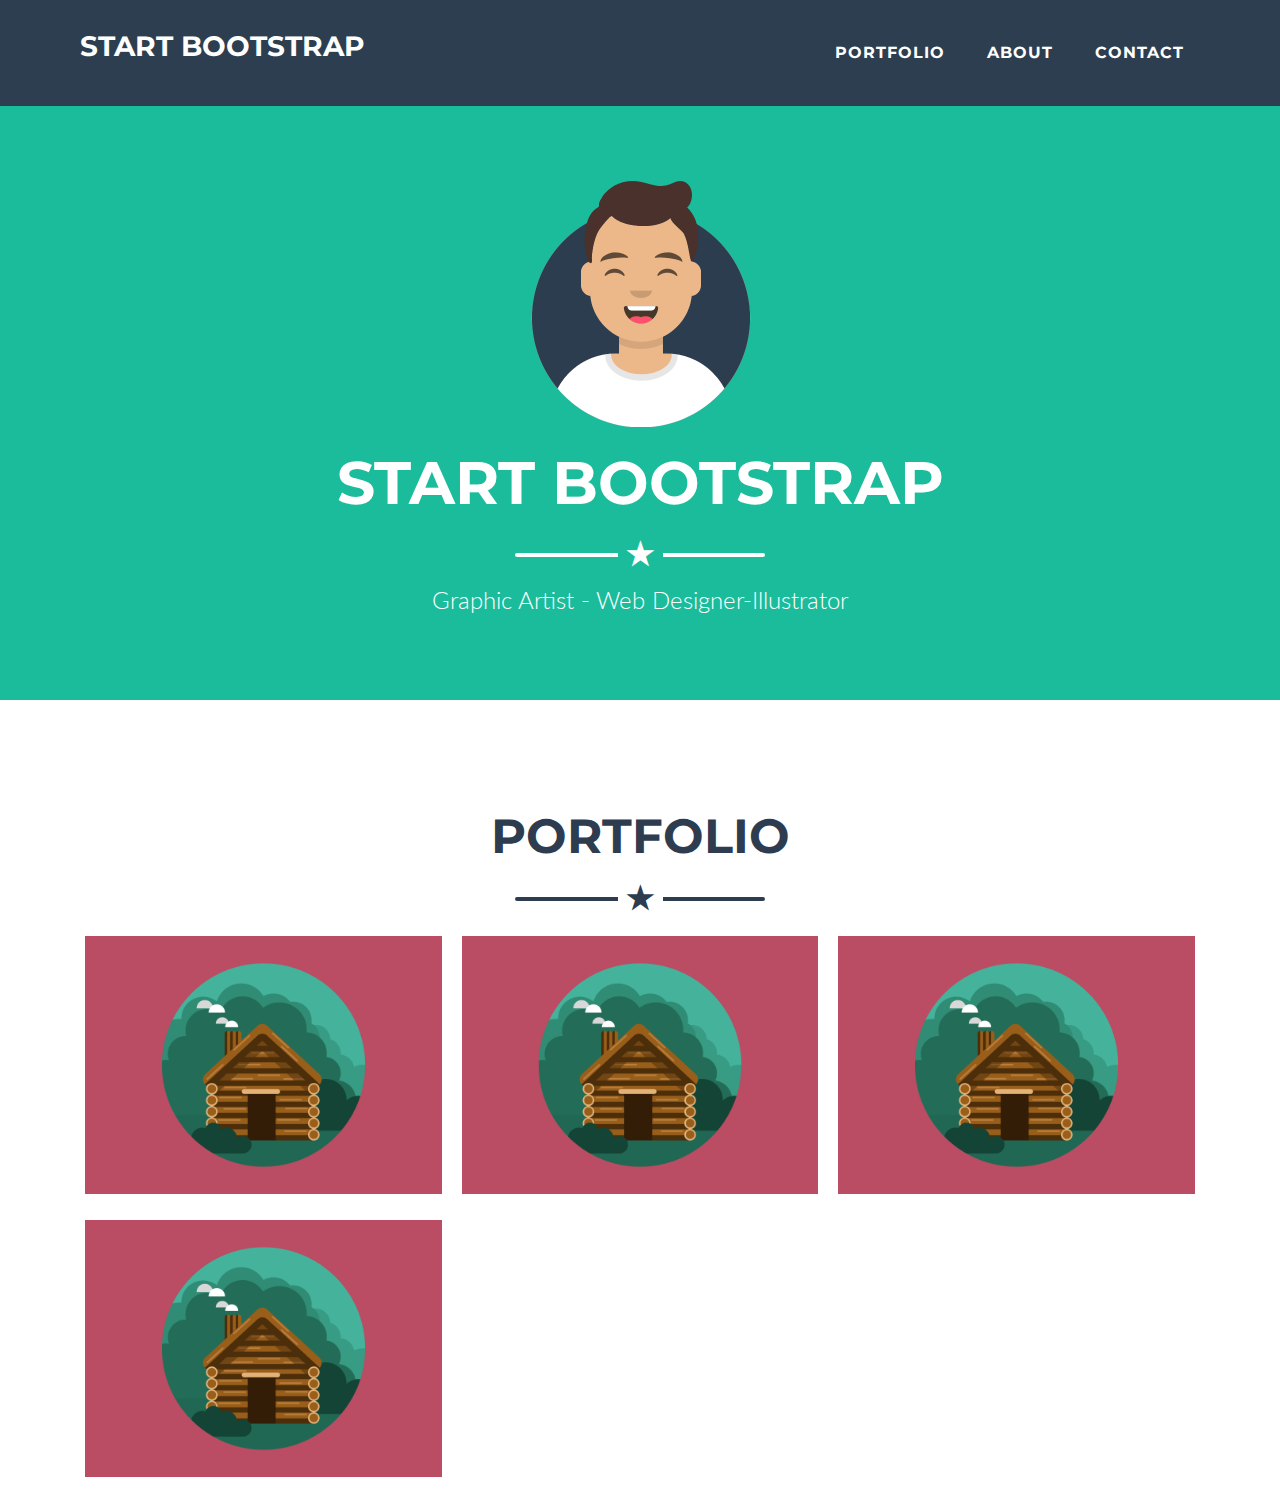
==== cssuygulama1/index.html @ ef06e5a8 "first" ====
<!DOCTYPE html>
<html lang="en">

<head>
    <meta charset="UTF-8">
    <meta http-equiv="X-UA-Compatible" content="IE=edge">
    <meta name="viewport" content="width=device-width, initial-scale=1.0">
    <meta name="description" content="">
    <meta name="author" content="">
    <title>Freelancer - Start Bootsrap Template</title>
    <link rel="preconnect" href="https://fonts.googleapis.com">
    <link rel="preconnect" href="https://fonts.gstatic.com" crossorigin>
    <link href="https://fonts.googleapis.com/css2?family=Lato:wght@400;700&display=swap" rel="stylesheet">
    <link rel="preconnect" href="https://fonts.googleapis.com">
    <link rel="preconnect" href="https://fonts.gstatic.com" crossorigin>
    <link href="https://fonts.googleapis.com/css2?family=Montserrat:wght@400;700&display=swap" rel="stylesheet">
    <link rel="stylesheet" href="https://cdnjs.cloudflare.com/ajax/libs/font-awesome/6.3.0/css/all.min.css"
        integrity="sha512-SzlrxWUlpfuzQ+pcUCosxcglQRNAq/DZjVsC0lE40xsADsfeQoEypE+enwcOiGjk/bSuGGKHEyjSoQ1zVisanQ=="
        crossorigin="anonymous" referrerpolicy="no-referrer" />
    <link rel="stylesheet" href="style.css">
</head>

<body>
    <nav>
        <div class="container clearfix">
            <div id="logo-box">
                <a href="#" class="logo text-uppercase" target="_blank"> Start Bootstrap </a>
            </div>
            <div id="nav-links">
                <ul>
                    <li class="nav-item text-uppercase">
                        <a href="#" class="nav-link">Portfolio</a>
                    </li>
                    <li class="nav-item text-uppercase">
                        <a href="#" class="nav-link">About</a>
                    </li>
                    <li class="nav-item text-uppercase">
                        <a href="#" class="nav-link">Contact</a>
                    </li>
                </ul>
            </div>
        </div>
    </nav>

    <header>
        <div class="container">
            <img id="profil-image" class="img-fluid" src="images/avatar.png" alt="">
            <h1 class="text-uppercase">Start Bootstrap</h1>
            <hr class="star-light">
            <h2>Graphic Artist - Web Designer-Illustrator</h2>
        </div>
    </header>
    <section id="portfolio">
        <div class="container">
            <h2 class="text-uppercase">Portfolio</h2>
            <hr class="star-dark">

            <div id="portfolio-images" class="clearfix">
                <div class="col">
                    <div class="portfolio-item">
                        <a href="#">
                            <img class="img-fluid-p" src="images/cabin.png" alt="">
                        </a>

                    </div>
                </div>

                <div class="col">
                    <div class="portfolio-item">
                        <a href="#">
                            <img class="img-fluid-p" src="images/cabin.png" alt="">
                        </a>

                    </div>
                </div>

                <div class="col">
                    <div class="portfolio-item">
                        <a href="#">
                            <img class="img-fluid-p" src="images/cabin.png" alt="">
                        </a>

                    </div>
                </div>

                <div class="col">
                    <div class="portfolio-item">
                        <a href="#">
                            <img class="img-fluid-p" src="images/cabin.png" alt="">

                            <div class="img-overlay">
                                <div class="icon"></div>
                            </div>
                        </a>

                    </div>
                </div>
                

            </div>


        </div>

    </section>
</body>

</html>
---- cssuygulama1/style.css ----
* {
    padding: 0px;
    margin: 0px;
    box-sizing: border-box;
}

html {
    font-size: 10px;
}

body {
    font-family: "Lato", sans-serif;
    font-size: 1.6rem;
    font-weight: 400;
    line-height: 1.5;
    background-color: #fff;
}

a {
    text-decoration: none;
}

ul {
    list-style-type: none;
}

.img-fluid {
    max-width: 256px;
    height: auto;
}

h1,
h2,
h3,
h4,
h5,
h6 {
    font-weight: 700;
    font-family: "Montserrat";
}

.clearfix::after {
    content: "";
    display: block;
    clear: both;
}


/*navbar*/

nav {
    width: 100%;
    font-family: 'Montserrat', sans-serif;
    background-color: #2c3e4f;
    color: #fff;
    padding-top: 2rem;
    padding-bottom: 2rem;
    position: fixed;
    z-index: 1;
}

#logo-box {
    float: left;
    padding: 0.5rem;
}

.container {
    width: 1140px;
    margin-left: auto;
    margin-right: auto;
    padding-left: 0.5rem;
    padding-right: 0.5rem;
}

#logo-box .logo {
    color: #fff;
    font-weight: 700;
    font-size: 2.8rem;
}

.text-uppercase {
    text-transform: uppercase;
}

#nav-links {
    float: right;
}

#nav-links .nav-item {
    float: left;
    margin: 0.5rem;
}

#nav-links .nav-link {
    color: #fff;
    font-size: 1.6rem;
    font-weight: 700;
    display: block;
    padding: 1.6rem;
    letter-spacing: 0.1rem;
    transition: color 0.4s;
}

#nav-links .nav-link:hover {
    color: #1ABC9B;
}

/*navbar*/

/*header*/

header {
    background-color: #1ABC9B;
    height: 700px;
    padding-top: calc(106px + 7rem);
    text-align: center;
}

header h1 {
    color: white;
    font-size: 6rem;
}

header h2 {
    color: white;
    font-size: 2.4rem;
    font-family: "Lato";
    font-weight: 300;
}

hr.star-light {
    border-color: #fff;
}

hr.star-dark {
    border-color: #2d3d4f;
}

.star-light,
.star-dark {
    border: none;
    border-top: 0.4rem solid;
    max-width: 25rem;
    border-radius: 10px;
    margin: 2.5rem auto;
    overflow: visible;
    height: 0;
}

.star-light::after {
    color: #fff;
    background-color: #1ABC9B;
}

.star-dark::after {
    color: #2d3d4f;
    background-color: #fff;
}

.star-light::after,
.star-dark::after {
    content: "\2605";
    font-weight: 900;
    font-size: 3.2rem;
    position: relative;
    top: -28px;
    padding: 0 8px;
}

/*header*/

/*portfolio*/

#portfolio {
    height: 600px;
    padding-top: 10rem;
    padding-bottom: 10rem;
    text-align: center;
}

#portfolio h2 {
    font-size: 4.8rem;
    color: #2d3d4f;
}

.img-fluid-p{
    max-width: 100%;
    height: auto;
}

.col{
    float: left;
    width: 33.33%;
    padding: 10px;
    
}
.portfolio-item{
    
}
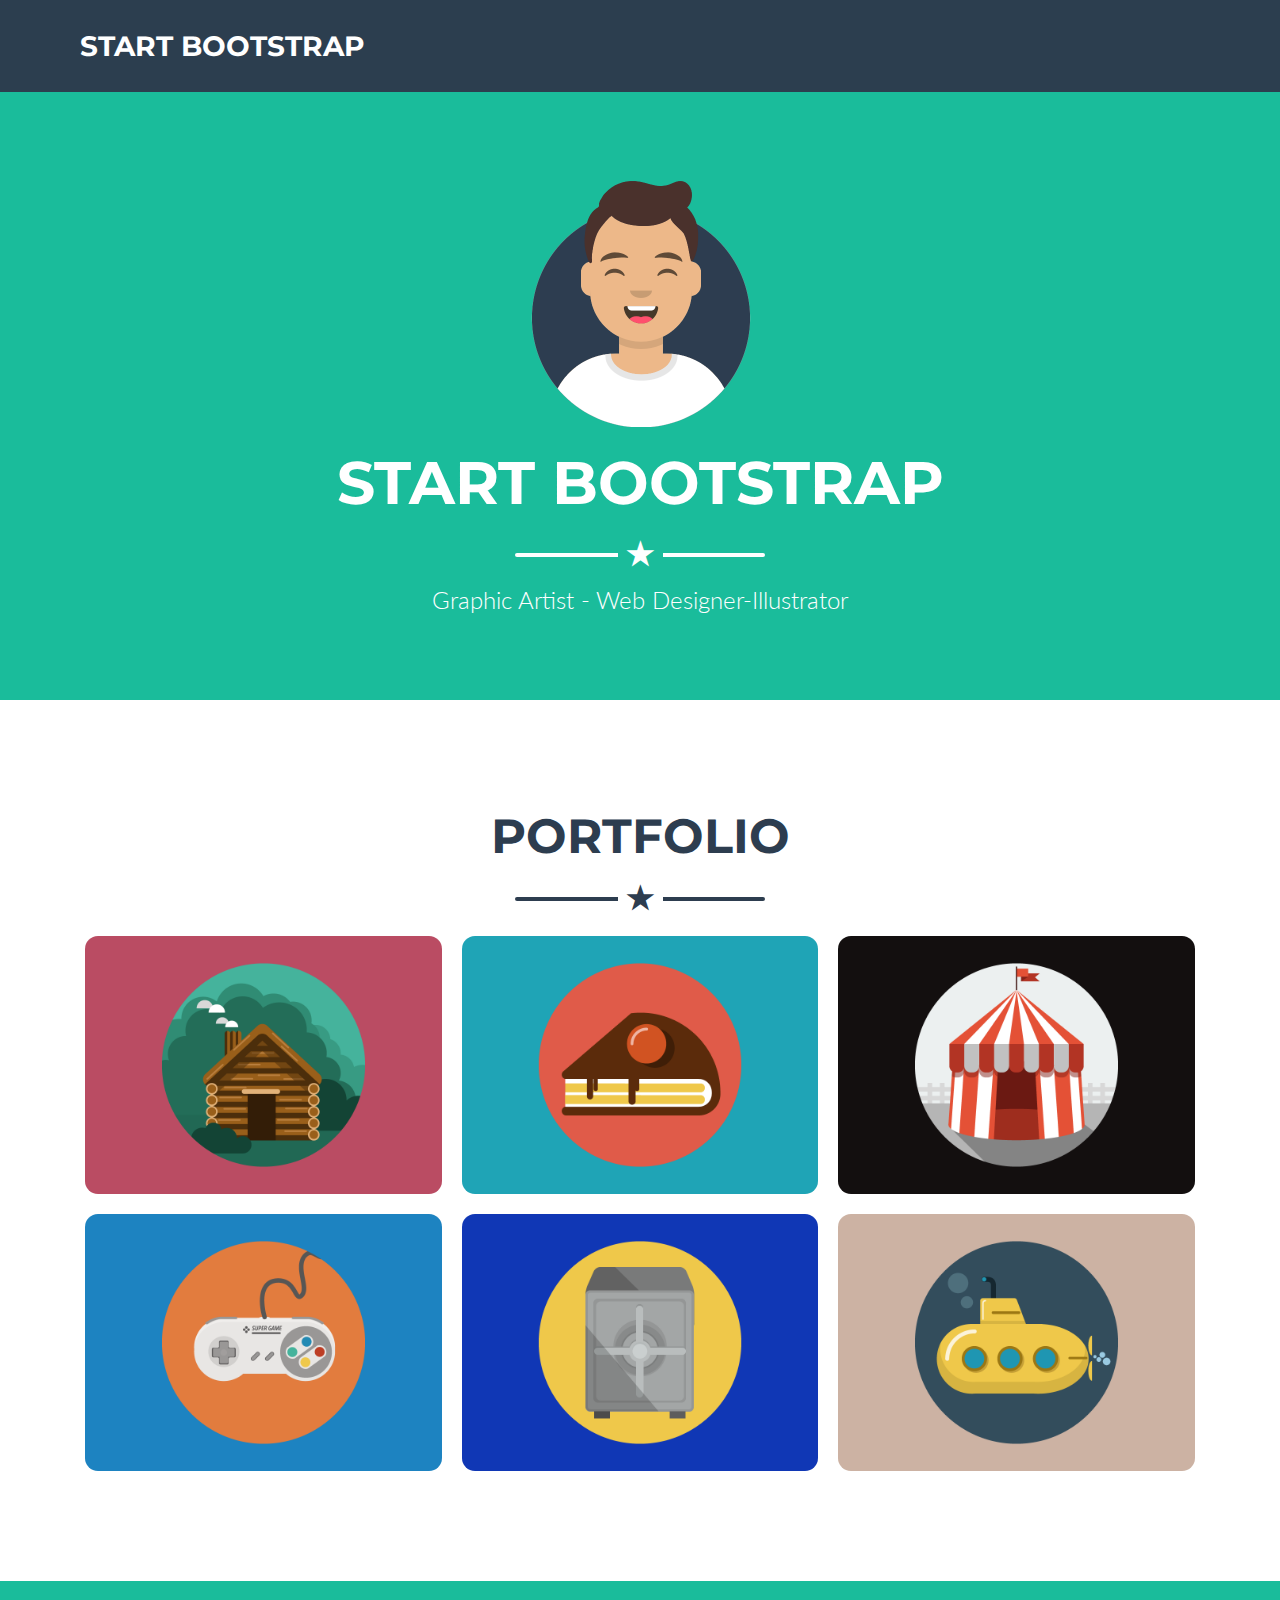
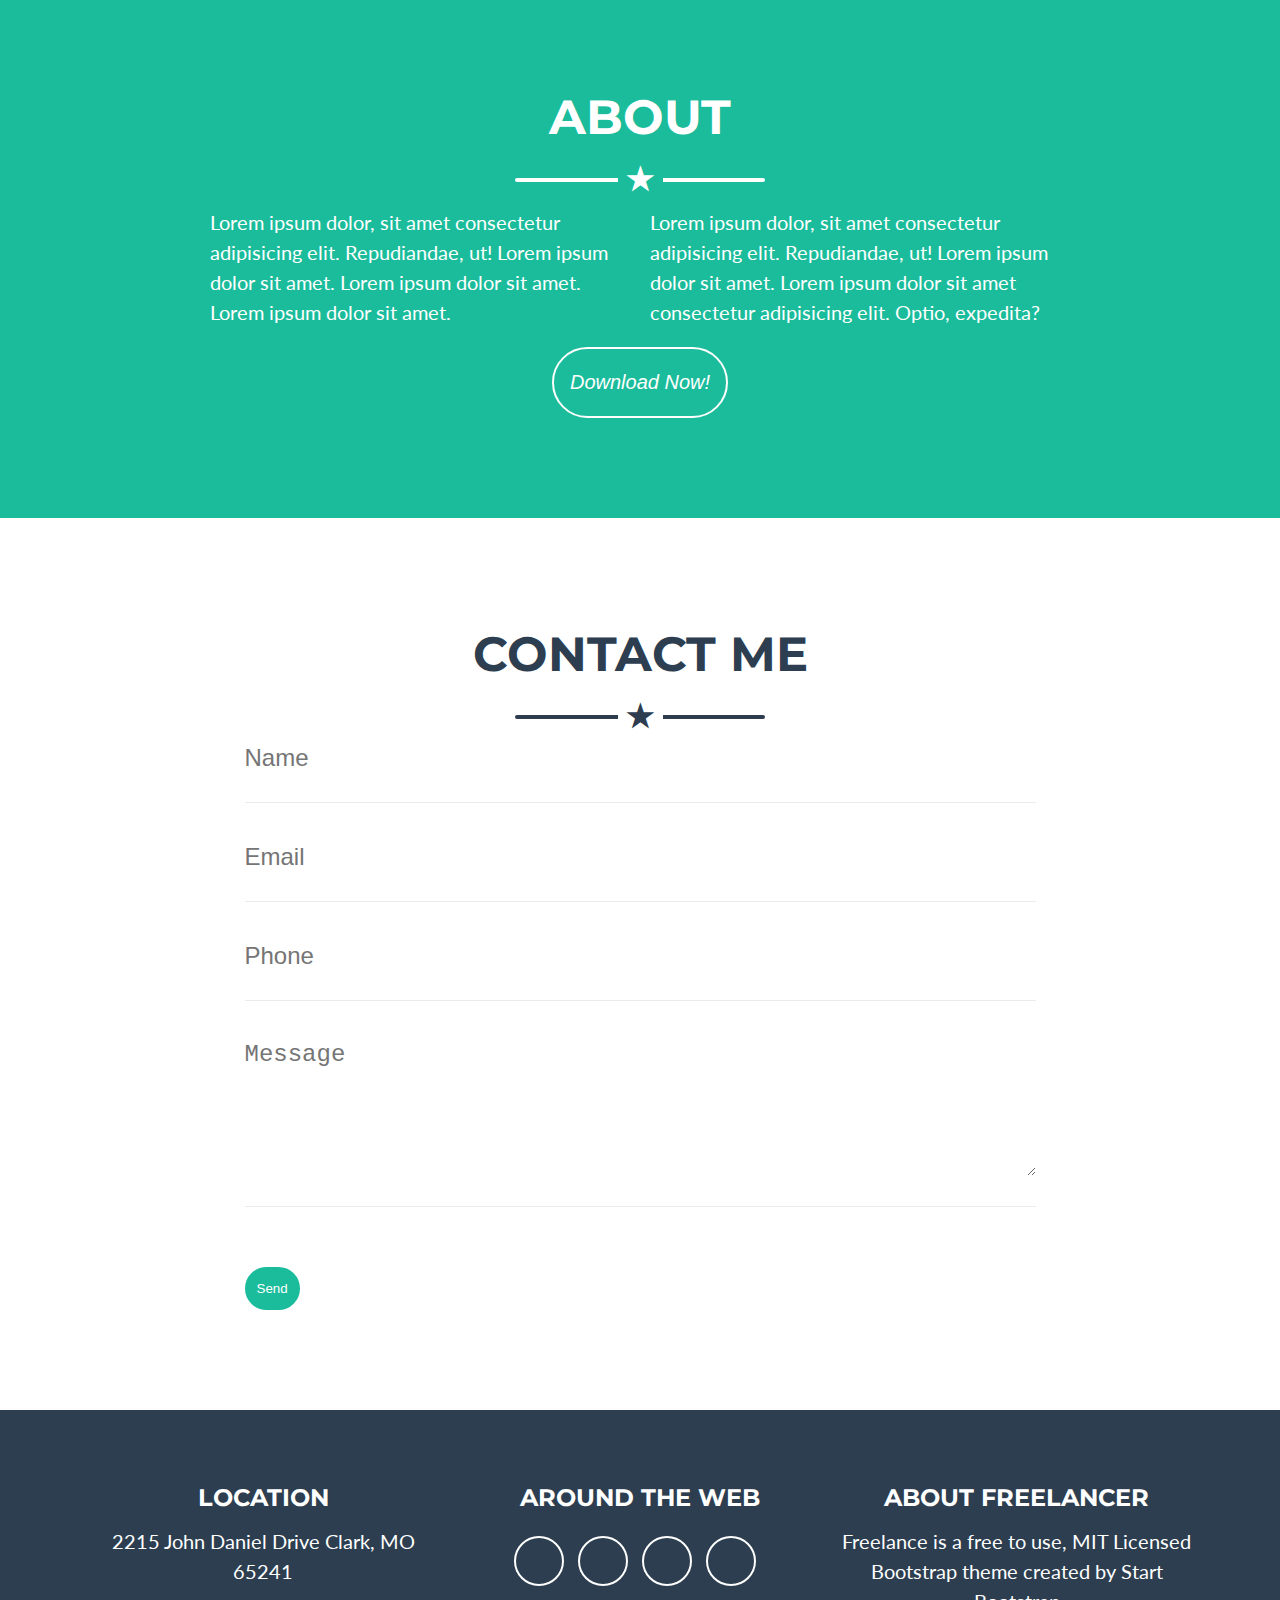
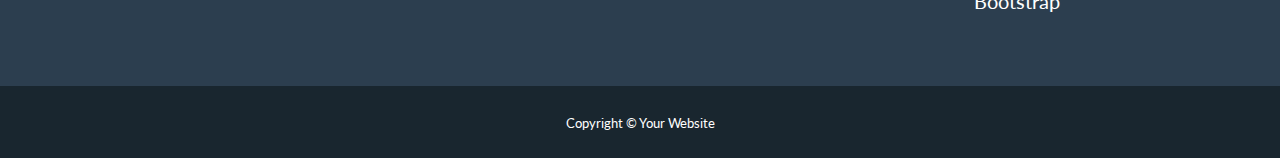
==== commit 7e73e882: "last" ====
--- a/cssuygulama1/index.html
+++ b/cssuygulama1/index.html
@@ -26,8 +26,13 @@
             <div id="logo-box">
                 <a href="#" class="logo text-uppercase" target="_blank"> Start Bootstrap </a>
             </div>
-            <div id="nav-links">
+            <div id="nav-links" class="responsive">
                 <ul>
+                    <li class="nav-item text-uppercase nav-icon">
+                        <a href="#" class="nav-link">
+                            <i class="fa-solid fa-bars"></i>
+                        </a>
+                    </li>
                     <li class="nav-item text-uppercase">
                         <a href="#" class="nav-link">Portfolio</a>
                     </li>
@@ -56,53 +61,207 @@
             <hr class="star-dark">
 
             <div id="portfolio-images" class="clearfix">
+
+
                 <div class="col">
                     <div class="portfolio-item">
                         <a href="#">
                             <img class="img-fluid-p" src="images/cabin.png" alt="">
-                        </a>
-
-                    </div>
-                </div>
-
-                <div class="col">
-                    <div class="portfolio-item">
-                        <a href="#">
-                            <img class="img-fluid-p" src="images/cabin.png" alt="">
-                        </a>
-
-                    </div>
-                </div>
-
-                <div class="col">
-                    <div class="portfolio-item">
-                        <a href="#">
-                            <img class="img-fluid-p" src="images/cabin.png" alt="">
-                        </a>
-
-                    </div>
-                </div>
-
-                <div class="col">
-                    <div class="portfolio-item">
-                        <a href="#">
-                            <img class="img-fluid-p" src="images/cabin.png" alt="">
-
-                            <div class="img-overlay">
-                                <div class="icon"></div>
-                            </div>
-                        </a>
-
-                    </div>
-                </div>
-                
-
-            </div>
-
-
-        </div>
-
+
+                            <div class="img-overlay">
+                                <div class="icon">
+                                    <i class="fa-solid fa-plus"></i>
+                                </div>
+                            </div>
+                        </a>
+
+                    </div>
+                </div>
+
+                <div class="col">
+                    <div class="portfolio-item">
+                        <a href="#">
+                            <img class="img-fluid-p" src="images/cake.png" alt="">
+
+                            <div class="img-overlay">
+                                <div class="icon">
+                                    <i class="fa-solid fa-plus"></i>
+                                </div>
+                            </div>
+                        </a>
+
+                    </div>
+                </div>
+                <div class="col">
+                    <div class="portfolio-item">
+                        <a href="#">
+                            <img class="img-fluid-p" src="images/circus.png" alt="">
+
+                            <div class="img-overlay">
+                                <div class="icon">
+                                    <i class="fa-solid fa-plus"></i>
+                                </div>
+                            </div>
+                        </a>
+
+                    </div>
+                </div>
+                <div class="col">
+                    <div class="portfolio-item">
+                        <a href="#">
+                            <img class="img-fluid-p" src="images/game.png" alt="">
+
+                            <div class="img-overlay">
+                                <div class="icon">
+                                    <i class="fa-solid fa-plus"></i>
+                                </div>
+                            </div>
+                        </a>
+
+                    </div>
+                </div>
+                <div class="col">
+                    <div class="portfolio-item">
+                        <a href="#">
+                            <img class="img-fluid-p" src="images/safe.png" alt="">
+
+                            <div class="img-overlay">
+                                <div class="icon">
+                                    <i class="fa-solid fa-plus"></i>
+                                </div>
+                            </div>
+                        </a>
+
+                    </div>
+                </div>
+                <div class="col">
+                    <div class="portfolio-item">
+                        <a href="#">
+                            <img class="img-fluid-p" src="images/submarine.png" alt="">
+
+                            <div class="img-overlay">
+                                <div class="icon">
+                                    <i class="fa-solid fa-plus"></i>
+                                </div>
+                            </div>
+                        </a>
+                    </div>
+                </div>
+            </div>
+        </div>
     </section>
+
+    <section id="about">
+        <h2 class="text-uppercase">
+            About
+        </h2>
+        <hr class="star-light">
+        <div id="about-text" class="clearfix">
+            <div class="left">
+                <p class="text"> Lorem ipsum dolor, sit amet consectetur adipisicing elit. Repudiandae, ut! Lorem ipsum
+                    dolor sit amet. Lorem ipsum dolor sit amet. Lorem ipsum dolor sit amet.</p>
+            </div>
+            <div class="right">
+                <p class="text">Lorem ipsum dolor, sit amet consectetur adipisicing elit. Repudiandae, ut! Lorem ipsum
+                    dolor sit amet. Lorem ipsum dolor sit amet consectetur adipisicing elit. Optio, expedita?</p>
+            </div>
+        </div>
+
+        <button class="btn btn-outline btn-large">
+            <i class="fa-solid fa-download">Download Now!</i>
+        </button>
+
+    </section>
+
+    <section id="contact">
+        <div class="container">
+            <h2 class="text-uppercase">
+                Contact Me
+            </h2>
+            <hr class="star-dark">
+
+            <form id="contact-form">
+                <div class="form-group">
+                    <input type="text" id="name" placeholder="Name">
+                </div>
+                <div class="form-group">
+                    <input type="text" id="email" placeholder="Email">
+                </div>
+                <div class="form-group">
+                    <input type="text" id="phone" placeholder="Phone">
+                </div>
+                <div class="form-group">
+                    <textarea id="message" rows="5" placeholder="Message"></textarea>
+                </div>
+                <button class="btn btn-primary">
+                    Send
+                </button>
+            </form>
+        </div>
+    </section>
+    <footer>
+        <div class="container clearfix">
+
+            <div class="col">
+                <h4 class="text-uppercase">
+                    Location
+                </h4>
+                <p>2215 John Daniel Drive Clark, MO 65241</p>
+            </div>
+
+            <div class="col">
+                <h4 class="text-uppercase">
+                    Around the web
+                </h4>
+                <ul>
+                    <li>
+                        <button class="btn btn-outline btn-social">
+                            <i class="fa-brands fa-facebook-f"></i>
+                        </button>
+                    </li>
+                    <li>
+                        <button class="btn btn-outline btn-social">
+                            <i class="fa-brands fa-twitter"></i>
+                        </button>
+                    </li>
+                    <li>
+                        <button class="btn btn-outline btn-social">
+                            <i class="fa-brands fa-linkedin-in"></i>
+                        </button>
+                    </li>
+                    <li>
+                        <button class="btn btn-outline btn-social">
+                            <i class="fa-brands fa-dribbble"></i>
+                        </button>
+                    </li>
+
+                </ul>
+            </div>
+
+            <div class="col">
+                <h4 class="text-uppercase">
+                    About Freelancer
+                </h4>
+                <p>Freelance is a free to use, MIT Licensed Bootstrap theme created by Start Bootstrap</p>
+            </div>
+
+        </div>
+    </footer>
+
+    <div class="copyright">
+        <div class="container">
+            <small>Copyright &copy;  Your Website</small>
+        </div>
+    </div>
+
+    <script src="https://code.jquery.com/jquery-3.6.3.min.js" crossorigin="anonymous"></script>
+
+    <script>
+        $(".nav-icon").click(function(){
+            $("#nav-links").toggleClass("responsive");
+            return false;
+        });
+    </script>
+
 </body>
-
 </html>--- a/cssuygulama1/style.css
+++ b/cssuygulama1/style.css
@@ -22,6 +22,55 @@
 
 ul {
     list-style-type: none;
+}
+
+section {
+    padding-top: 10rem;
+    padding-bottom: 10rem;
+    text-align: center;
+}
+.btn-large{
+    font-size: 2rem;
+    padding: 2.2rem 1.6rem;
+
+}
+
+.btn{
+    margin-top: 2rem;
+    font-weight: 400;
+    display: inline-block;
+    border: 2px solid white;
+    border-radius: 4rem;
+    cursor: pointer;
+    transition: all .5s;
+}
+.btn-social{
+    width: 5rem;
+    height: 5rem;
+    border-radius: 50%;
+    font-size: 2rem;
+    line-height: 2rem;
+}
+.btn-outline{
+    color: #fff;
+    border-color: #fff;
+    background-color: transparent;
+}
+
+.btn-outline:hover{
+    color: #212529;
+    background-color: #fff;
+}
+
+.btn-primary{
+    background-color: #1ABC9B;
+    border-color: #1ABC9B;
+    padding: 1.2rem 1rem;
+    color:#fff;
+}
+.btn-primary:hover{
+    background-color: #128F76 ;
+    border-color: #128F76;
 }
 
 .img-fluid {
@@ -65,12 +114,58 @@
 }
 
 .container {
-    width: 1140px;
+    width: 100%;
     margin-left: auto;
     margin-right: auto;
     padding-left: 0.5rem;
     padding-right: 0.5rem;
 }
+.col {
+    float: left;
+    width: 100%;
+    padding: 1rem;
+}
+
+@media (min-width:576px ) {
+    .container{
+        max-width: 540px;
+    }
+    html{
+        font-size: 7px;
+    }
+
+}
+@media (min-width:768px ) {
+    .container {
+        max-width: 720px;
+    }
+    html{
+        font-size: 8px;
+    }
+    .col{
+        width: 50%;
+    }
+}
+@media (min-width:992px ) {
+    .container {
+        max-width: 960px;
+    }
+    html{
+        font-size: 9px;
+    }
+    .col{
+        width: 33.33%;
+    }
+}
+@media (min-width:1200px ) {
+    .container {
+        max-width: 1140px;
+    }
+    html{
+        font-size: 10px;
+    }
+}
+
 
 #logo-box .logo {
     color: #fff;
@@ -104,7 +199,38 @@
 #nav-links .nav-link:hover {
     color: #1ABC9B;
 }
-
+#nav-links .nav-icon{
+    display: none;
+}
+
+@media (max-width:992px) {
+    #logo-box{
+        float: none;
+        text-align: left;
+    }
+    #nav-links{
+        float: none;
+    }
+    #nav-links .nav-link{
+        font-size: 2rem;
+        padding-left: 0px;
+    }
+    #nav-links .nav-item {
+        float: none;
+        text-align: left;
+    }
+    #nav-links .nav-icon{
+        display: block;
+        position: absolute;
+        top: 10px;
+        right: 5px;
+        font-size: 3rem;
+    }
+}
+
+#nav-links.responsive li:not(:first-child){
+    display: none;
+}
 /*navbar*/
 
 /*header*/
@@ -172,7 +298,6 @@
 /*portfolio*/
 
 #portfolio {
-    height: 600px;
     padding-top: 10rem;
     padding-bottom: 10rem;
     text-align: center;
@@ -183,17 +308,150 @@
     color: #2d3d4f;
 }
 
-.img-fluid-p{
+.img-fluid-p {
     max-width: 100%;
     height: auto;
 }
 
-.col{
-    float: left;
-    width: 33.33%;
-    padding: 10px;
-    
-}
-.portfolio-item{
-    
+
+
+.portfolio-item {
+    position: relative;
+}
+
+.portfolio-item img {
+    display: block;
+    border-radius: 13px;
+}
+
+.img-overlay {
+    position: absolute;
+    top: 0;
+    left: 0;
+    height: 100%;
+    width: 100%;
+    background-color: #1ABC9B;
+    opacity: 0;
+    transition: opacity 0.4s;
+}
+
+.img-overlay .icon {
+    color: #fff;
+    font-size: 8rem;
+    position: absolute;
+    top: 50%;
+    left: 50%;
+    transform: translate(-50%, -50%);
+}
+
+.portfolio-item:hover .img-overlay {
+    opacity: 0.8;
+    border-radius: 13px;
+
+}
+
+/*About*/
+#about {
+    background-color: #1ABC9B;
+    color: #fff;
+}
+
+#about h2 {
+    font-size: 4.8rem;
+}
+
+#about-text {
+    text-align: left;
+}
+
+#about-text .left {
+    float: none;
+    width: 100%;
+    padding-right: 5px;
+    padding-left: 25px;
+}
+#about-text .right {
+    float: none;
+    width: 100%;
+    padding-right: 5px;
+    padding-left: 25px;
+}
+
+#about-text .text {
+    font-size: 2rem;
+}
+
+@media (min-width: 992px){
+    #about-text .left{
+        float: left;
+        width: 50%;
+        padding-right: 10px;
+        padding-left: 210px;
+    }
+    #about-text .right{
+        float: left;
+        width: 50%;
+        padding-right: 210px;
+        padding-left: 10px;
+    }
+}
+
+/*Contact*/
+
+#contact h2{
+    font-size: 4.8rem;
+    color: #2c3e50 ;
+}
+
+#contact-form{
+    width: 70%;
+    margin: 0 auto;
+    text-align: left;
+}
+.form-group{
+    border-bottom: 1px solid #e9ecef;
+    padding-bottom: 3rem;
+    margin-bottom: 4rem;
+}
+.form-group input, .form-group textarea{
+    border: none;
+    width: 100%;
+    display: block;
+    font-size: 2.4rem;
+}
+
+.form-group input:focus{
+    outline: 0;
+}
+.form-group textarea:focus{
+    outline: 0;
+}
+
+/*Footer*/
+
+footer{
+    padding-top: 6rem;
+    padding-bottom: 6rem;
+    background-color: #2c3e4f;
+    color: #fff;
+    text-align: center;
+}
+footer h4{
+    font-size: 2.4rem;
+}
+
+footer p{
+    font-size: 2rem;
+    margin-top: 1rem;
+}
+footer li{
+    display: inline-block;
+   margin-right: 1rem;
+}
+.copyright{
+    background-color: #19262f ;
+    padding-top: 2.4rem;
+    padding-bottom: 2.4rem;
+    color: #fff;
+    text-align: center;
 }